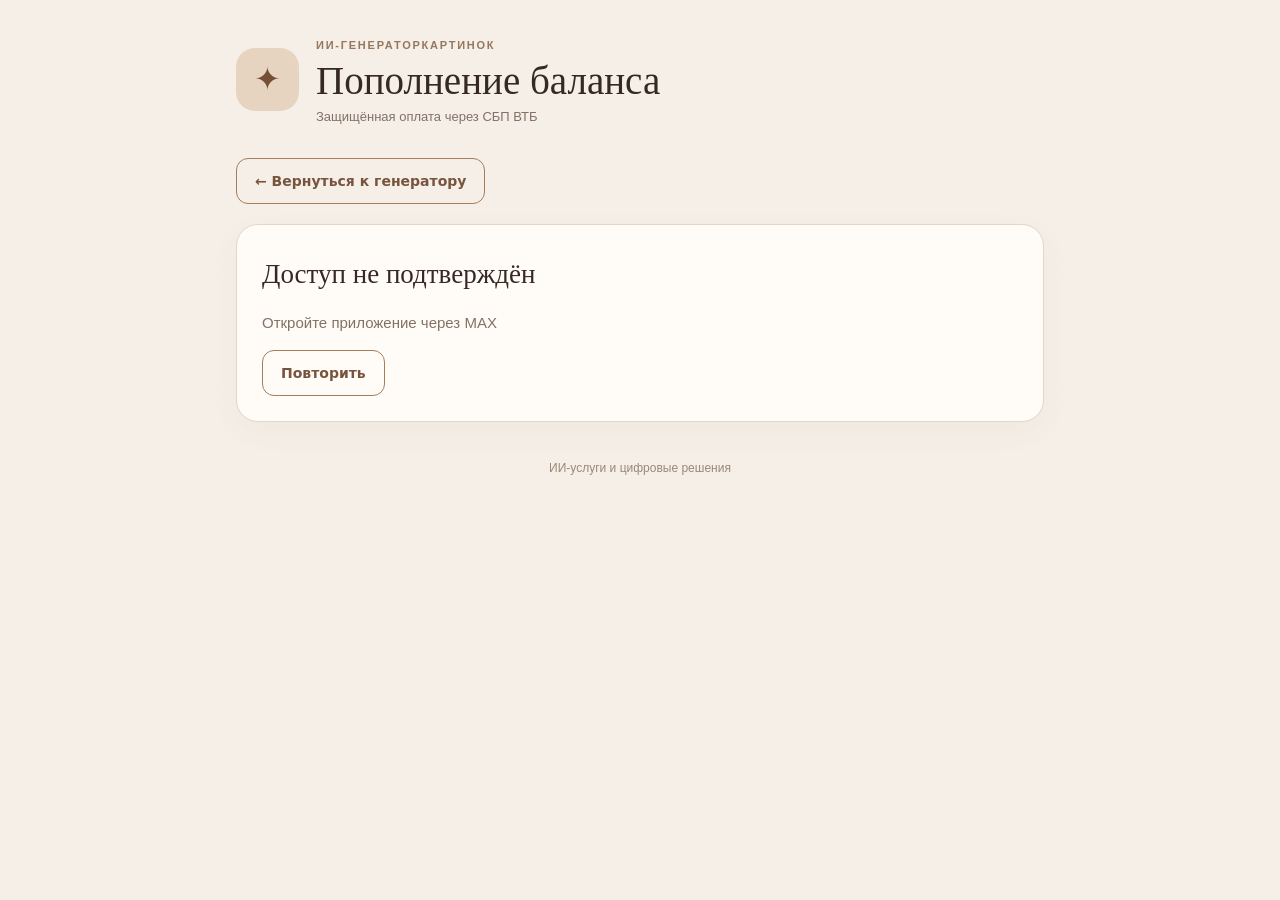
==== frontend/payment.html @ da5abbf7 "GeneratorKartinok v1.1" ====
<!doctype html><html lang="ru"><head><meta charset="utf-8"><meta name="viewport" content="width=device-width,initial-scale=1,viewport-fit=cover"><meta name="theme-color" content="#f5efe7"><title>Пополнение — ИИ-ГенераторКартинок</title><link rel="stylesheet" href="styles.css?v=igk-v1"><script src="https://st.max.ru/js/max-web-app.js"></script><script src="config.js"></script></head><body>
<main class="wrap"><header class="masthead"><span class="brand-mark">✦</span><div><span class="eyebrow">ИИ-ГЕНЕРАТОРКАРТИНОК</span><h1>Пополнение баланса</h1><p>Защищённая оплата через СБП ВТБ</p></div></header>
<a href="index.html" class="button outline back-link">← Вернуться к генератору</a>
<section class="panel" id="gate"><h2 id="gate-title">Проверяем доступ…</h2><p id="gate-message" class="muted"></p><button id="retry" class="button outline hidden">Повторить</button></section>
<div id="workspace" class="hidden">
<section class="panel"><div class="eyebrow">ВАШ БАЛАНС</div><div class="balance" id="balance">—</div><p class="fine">1 кредит = 10 ₽</p></section>
<section class="panel"><div class="eyebrow">01 / ОПЛАТА</div><h2>Пополнить кредиты</h2><label>Сумма пополнения<select id="amount"><option value="5000">50 ₽ · 5 кредитов</option><option value="10000" selected>100 ₽ · 10 кредитов</option><option value="20000">200 ₽ · 20 кредитов</option><option value="50000">500 ₽ · 50 кредитов</option></select></label><button class="button outline wide" id="create-order">Создать заявку</button>
<div id="active-order" class="hidden"><p id="order-summary" class="muted"></p><button class="button primary wide" id="pay-button">Оплатить кредиты по СБП</button><label for="proof">Прикрепите чек из банковского приложения (JPG, PNG или PDF до 8 МБ)</label><input type="file" id="proof" accept="image/png,image/jpeg,application/pdf"><button class="button outline wide" id="submit-proof">Отправить подтверждение оплаты</button></div><p id="payment-message" class="status" role="status"></p></section>
<section class="panel"><div class="eyebrow">02 / МОИ ЗАЯВКИ</div><h2>История пополнений</h2><div class="history-list" id="orders">Заявок пока нет.</div></section>
<section class="panel hidden" id="admin-box"><div class="eyebrow">АДМИНИСТРАТОР</div><h2>Проверка поступлений ВТБ</h2><p class="fine">Чек клиента не подтверждает поступление денег. Сверьте сумму и уникальный признак из выписки ВТБ; оформите чек НПД до начисления.</p><button id="admin-refresh" class="button outline">Обновить заявки</button><div id="admin-orders" class="history-list"></div><div id="admin-detail" class="hidden admin-detail"><h3 id="admin-selected"></h3><a id="admin-proof" target="_blank" rel="noopener noreferrer">Открыть чек клиента</a><label>Уникальный признак операции ВТБ (номер либо описание с датой/временем)<input id="bank-reference" maxlength="140" placeholder="Например: перевод по телефону 21.11.2026 12:45"></label><label>Сумма фактического поступления, ₽<input type="number" id="bank-amount" min="0" step="0.01"></label><label>Номер или ссылка чека НПД<input id="npd-receipt" maxlength="300"></label><button id="approve" class="button primary wide">Проверено в ВТБ — начислить</button><p class="fine" id="admin-message"></p></div></section>
<section id="admin-jobs-box" class="panel hidden"><div class="eyebrow">АДМИНИСТРАТОР</div><h2>Генерации, требующие проверки</h2><p class="fine">Выполните сверку с ProxyAPI до освобождения резерва. Операции с неопределённым ответом не отправляются повторно.</p><button class="button outline" id="jobs-refresh">Обновить</button><div id="admin-jobs" class="history-list"></div></section>
</div><footer>ИИ-услуги и цифровые решения</footer>
</main>
<div id="qr-modal" class="overlay hidden" role="dialog" aria-modal="true" aria-label="Оплата по СБП"><div class="modal"><div class="modal-top"><strong>Пополнение по СБП ВТБ</strong><button type="button" id="qr-close" class="button outline">Вернуться к заявке</button></div><p id="qr-caption" class="muted">Отсканируйте QR-код или откройте оплату по ссылке ВТБ</p><img id="qr-image" alt="QR-код оплаты СБП"><a id="sbp-link" target="_blank" rel="noopener noreferrer" class="button primary wide">Оплатить по ссылке ВТБ</a></div></div>
<div id="legal-overlay" class="overlay hidden" role="dialog" aria-modal="true" aria-label="Документы ИИ-ГенератораКартинок"><div class="modal legal-modal"><div class="modal-top"><strong>Документы ИИ-ГенератораКартинок</strong><button type="button" class="button outline" id="legal-close">← Вернуться в приложение</button></div><iframe id="legal-frame" title="Юридический документ" loading="lazy"></iframe></div></div><script src="payment.js?v=igk-v1"></script></body></html>
---- frontend/styles.css ----
:root{--bg:#f5efe7;--paper:#fffcf7;--ink:#362921;--muted:#837166;--line:#e4d6c8;--accent:#76543e;--accent2:#a47d5d;--light:#f3ebe2;--green:#42634b}*{box-sizing:border-box}html{color-scheme:light}body{margin:0;background:var(--bg);color:var(--ink);font:15px/1.56 -apple-system,BlinkMacSystemFont,"Segoe UI",Arial,sans-serif}.wrap{max-width:840px;margin:auto;padding:24px 16px 65px}.masthead{display:flex;align-items:center;gap:17px;margin:8px 0 30px}.brand-mark{display:grid;place-items:center;width:63px;height:63px;border-radius:19px;background:#e7d4c0;color:#745035;font-size:32px;flex-shrink:0}.eyebrow{font-size:11px;letter-spacing:.16em;font-weight:750;color:#96775e}.masthead h1{font-size:clamp(27px,5vw,39px);line-height:1.13;font-family:Georgia,serif;font-weight:500;margin:4px 0}.masthead p{font-size:13px;color:var(--muted);margin:0}.panel{background:var(--paper);border:1px solid var(--line);padding:25px;border-radius:22px;margin-bottom:17px;box-shadow:0 10px 30px #6c53430b}.panel h2{font:400 27px/1.25 Georgia,serif;margin:8px 0 20px}.panel h3{font-size:16px}.hidden{display:none!important}.tag{border-radius:40px;padding:9px 13px;background:#e9eee5;color:var(--green);display:inline-block;font-size:12px;font-weight:650}.balance-panel{display:flex;justify-content:space-between;align-items:center;gap:20px;flex-wrap:wrap}.balance{font:36px Georgia,serif;margin:4px 0}.balance-actions{display:flex;flex-direction:column;align-items:end;gap:12px}.fine,.hint{color:var(--muted);font-size:12px;margin:8px 0 0}.muted{color:var(--muted)}label{display:block;font-size:13px;font-weight:650;margin:16px 0 8px}input:not([type=checkbox]):not([type=file]),textarea,select{width:100%;border:1px solid #d9c9b8;border-radius:12px;background:#fbf8f3;color:var(--ink);padding:13px 14px;font:inherit;outline-color:var(--accent2)}textarea{resize:vertical;min-height:120px}input[type=file]{width:100%;padding:12px;border:1px dashed #c8b198;border-radius:12px;background:var(--light);font-size:13px}.grid-two{display:grid;grid-template-columns:1fr 1fr;gap:13px}.small-counter{text-align:right;color:var(--muted);font-size:11px}.button{min-height:46px;border:1px solid var(--accent2);border-radius:12px;display:inline-flex;align-items:center;justify-content:center;text-align:center;text-decoration:none;font:600 14px/1.3 system-ui,sans-serif;padding:12px 18px;cursor:pointer;transition:background-color .15s,border-color .15s,color .15s}.button.outline{background:transparent;color:var(--accent)}.button.outline:hover:not(:disabled){background:#eee1d2;border-color:var(--accent)}.button.primary{color:#fff;background:var(--accent);border-color:var(--accent)}.button.primary:hover:not(:disabled){background:#5c3b28}.button:disabled{opacity:.45;cursor:not-allowed}.wide{width:100%}.consent{display:flex;align-items:flex-start;gap:10px;padding:14px;background:#f5ede2;border-radius:14px;border:1px solid var(--line);font-weight:400;margin:16px 0}.consent input{accent-color:var(--accent);margin:3px 0;min-width:18px;height:18px}.price-line{display:flex;justify-content:space-between;align-items:center;gap:10px;background:#f1e8df;border-radius:14px;padding:15px;margin-top:22px}.price-line strong{font:24px Georgia,serif}.status{color:var(--green);font-size:13px;min-height:18px}.status.error{color:#a33d34}.result-image{width:100%;max-height:640px;object-fit:contain;border-radius:15px;background:var(--light)}.mini-preview{width:100%;max-height:230px;object-fit:contain;margin-top:12px;border-radius:12px}.action-row{display:flex;gap:10px;margin-top:15px}.action-row>*{flex:1}.history-list{display:grid;gap:9px;max-height:360px;overflow:auto}.history-item{display:flex;gap:12px;justify-content:space-between;align-items:center;padding:13px;border-radius:13px;border:1px solid #e7d6c2;background:#f5eee5;min-width:0}.history-item span{font-size:12px;color:var(--muted)}.history-item a{flex-shrink:0;color:var(--accent)}.history-item div{min-width:0;overflow-wrap:anywhere}.back-link{margin-bottom:20px}.reference-panel{background:#f7efe6;border:1px dashed #c8b198;border-radius:15px;padding:15px;margin-top:14px}.legal-links{display:flex;flex-wrap:wrap;justify-content:center;gap:10px 18px;margin-top:16px}.legal-links a{color:inherit;text-decoration:underline;text-underline-offset:3px}footer{text-align:center;font-size:12px;color:#9b8878;padding:20px 0}.overlay{position:fixed;inset:0;background:#322820b5;z-index:99;display:grid;place-items:center;padding:16px}.modal{background:var(--paper);width:min(100%,640px);max-height:92vh;overflow:auto;border-radius:20px;padding:22px}.modal-top{display:flex;justify-content:space-between;align-items:center;gap:15px;flex-wrap:wrap}.modal #qr-image{display:block;max-width: min(100%,340px);max-height:340px;object-fit:contain;margin:15px auto}.modal #qr-image:not([src]){display:none}.admin-detail{border-top:1px solid var(--line);margin-top:20px;padding-top:14px}.admin-detail a{color:var(--accent)}@media(max-width:550px){.wrap{padding:15px 11px 30px}.panel{padding:18px;border-radius:18px}.panel h2{font-size:23px}.grid-two{grid-template-columns:1fr;gap:0}.balance{font-size:29px}.balance-actions{align-items:stretch;width:100%}.balance-actions .button{width:100%}.action-row{flex-direction:column}.masthead{gap:11px}.brand-mark{width:50px;height:50px;font-size:26px}.price-line strong{font-size:19px}.modal{padding:16px}}

.legal-modal{width:min(96vw,900px);height:min(92vh,900px);display:flex;flex-direction:column;gap:14px}.legal-modal iframe{border:0;width:100%;flex:1;background:#f5efe7;border-radius:12px}

.provider-block {padding:12px 14px;background:#f5eee5;border:1px solid #dfcebb;border-radius:13px;margin:14px 0;}
.provider-block select {width:100%;}

#provider-audit-list {margin-top:12px;max-height:500px;overflow-y:auto;}
#provider-audit-list .history-item {overflow-wrap:anywhere;}
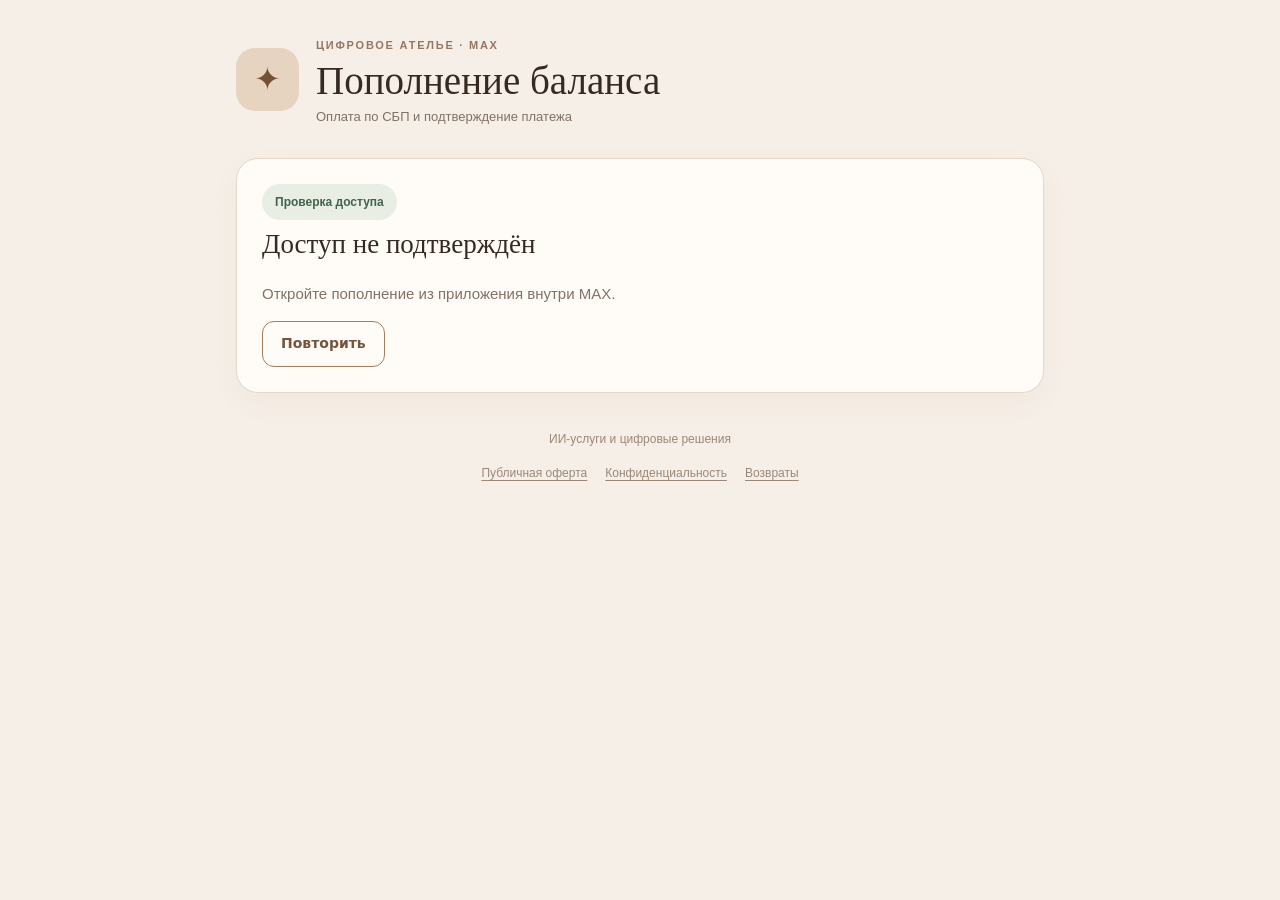
==== commit 17966d25: "NEW Interfeice  5" ====
--- a/frontend/payment.html
+++ b/frontend/payment.html
@@ -1,15 +1,50 @@
-<!doctype html><html lang="ru"><head><meta charset="utf-8"><meta name="viewport" content="width=device-width,initial-scale=1,viewport-fit=cover"><meta name="theme-color" content="#f5efe7"><title>Пополнение — ИИ-ГенераторКартинок</title><link rel="stylesheet" href="styles.css?v=igk-v1"><script src="https://st.max.ru/js/max-web-app.js"></script><script src="config.js"></script></head><body>
-<main class="wrap"><header class="masthead"><span class="brand-mark">✦</span><div><span class="eyebrow">ИИ-ГЕНЕРАТОРКАРТИНОК</span><h1>Пополнение баланса</h1><p>Защищённая оплата через СБП ВТБ</p></div></header>
-<a href="index.html" class="button outline back-link">← Вернуться к генератору</a>
-<section class="panel" id="gate"><h2 id="gate-title">Проверяем доступ…</h2><p id="gate-message" class="muted"></p><button id="retry" class="button outline hidden">Повторить</button></section>
+<!doctype html>
+<html lang="ru"><head>
+<meta charset="utf-8"><meta name="viewport" content="width=device-width,initial-scale=1,viewport-fit=cover">
+<meta name="theme-color" content="#f5efe7"><title>Пополнение баланса · ИИ-ГенераторКартинок</title>
+<link rel="stylesheet" href="styles.css?v=igk-v13-final">
+<script src="https://st.max.ru/js/max-web-app.js"></script><script src="config.js"></script>
+</head><body class="payment-page">
+<main class="wrap">
+<header class="masthead"><span class="brand-mark">✦</span><div><span class="eyebrow">ЦИФРОВОЕ АТЕЛЬЕ · MAX</span><h1>Пополнение баланса</h1><p>Оплата по СБП и подтверждение платежа</p></div></header>
+<section class="panel" id="gate"><span class="tag">Проверка доступа</span><h2 id="gate-title">Подключаемся…</h2><p id="gate-message" class="muted">Проверяем MAX.</p><button id="retry" class="button outline hidden" type="button">Повторить</button></section>
 <div id="workspace" class="hidden">
-<section class="panel"><div class="eyebrow">ВАШ БАЛАНС</div><div class="balance" id="balance">—</div><p class="fine">1 кредит = 10 ₽</p></section>
-<section class="panel"><div class="eyebrow">01 / ОПЛАТА</div><h2>Пополнить кредиты</h2><label>Сумма пополнения<select id="amount"><option value="5000">50 ₽ · 5 кредитов</option><option value="10000" selected>100 ₽ · 10 кредитов</option><option value="20000">200 ₽ · 20 кредитов</option><option value="50000">500 ₽ · 50 кредитов</option></select></label><button class="button outline wide" id="create-order">Создать заявку</button>
-<div id="active-order" class="hidden"><p id="order-summary" class="muted"></p><button class="button primary wide" id="pay-button">Оплатить кредиты по СБП</button><label for="proof">Прикрепите чек из банковского приложения (JPG, PNG или PDF до 8 МБ)</label><input type="file" id="proof" accept="image/png,image/jpeg,application/pdf"><button class="button outline wide" id="submit-proof">Отправить подтверждение оплаты</button></div><p id="payment-message" class="status" role="status"></p></section>
-<section class="panel"><div class="eyebrow">02 / МОИ ЗАЯВКИ</div><h2>История пополнений</h2><div class="history-list" id="orders">Заявок пока нет.</div></section>
-<section class="panel hidden" id="admin-box"><div class="eyebrow">АДМИНИСТРАТОР</div><h2>Проверка поступлений ВТБ</h2><p class="fine">Чек клиента не подтверждает поступление денег. Сверьте сумму и уникальный признак из выписки ВТБ; оформите чек НПД до начисления.</p><button id="admin-refresh" class="button outline">Обновить заявки</button><div id="admin-orders" class="history-list"></div><div id="admin-detail" class="hidden admin-detail"><h3 id="admin-selected"></h3><a id="admin-proof" target="_blank" rel="noopener noreferrer">Открыть чек клиента</a><label>Уникальный признак операции ВТБ (номер либо описание с датой/временем)<input id="bank-reference" maxlength="140" placeholder="Например: перевод по телефону 21.11.2026 12:45"></label><label>Сумма фактического поступления, ₽<input type="number" id="bank-amount" min="0" step="0.01"></label><label>Номер или ссылка чека НПД<input id="npd-receipt" maxlength="300"></label><button id="approve" class="button primary wide">Проверено в ВТБ — начислить</button><p class="fine" id="admin-message"></p></div></section>
-<section id="admin-jobs-box" class="panel hidden"><div class="eyebrow">АДМИНИСТРАТОР</div><h2>Генерации, требующие проверки</h2><p class="fine">Выполните сверку с ProxyAPI до освобождения резерва. Операции с неопределённым ответом не отправляются повторно.</p><button class="button outline" id="jobs-refresh">Обновить</button><div id="admin-jobs" class="history-list"></div></section>
-</div><footer>ИИ-услуги и цифровые решения</footer>
+<a class="button outline back-link" href="index.html">← Вернуться к генерации</a>
+<section class="panel balance-panel"><div><div class="eyebrow">ВАШ БАЛАНС</div><div class="balance" id="balance">— кредитов</div><p class="fine">1 кредит = 10 ₽</p></div><div class="balance-actions"><span class="tag">Доступ подтверждён</span></div></section>
+<section class="panel" id="payment-panel"><div class="eyebrow">ПОПОЛНЕНИЕ БАЛАНСА</div><h2>Пополнить баланс</h2>
+<div id="payments-box" class="payment-controls">
+<label for="pay-amount">Сумма пополнения</label>
+<select id="pay-amount"><option value="5000">50 ₽ · 5 кредитов</option><option value="10000" selected>100 ₽ · 10 кредитов</option><option value="20000">200 ₽ · 20 кредитов</option><option value="50000">500 ₽ · 50 кредитов</option></select>
+<button type="button" id="pay-start" class="button outline payment-action-outline">Создать заявку</button>
+<div id="pay-order" class="pay-order-detail hidden" tabindex="-1" aria-live="polite">
+<p id="pay-order-summary"></p>
+<button type="button" id="pay-qr-button" class="button outline sbp-button"><span>Оплатить кредиты по СБП</span><span class="sbp-mini-mark" aria-hidden="true"><i></i><i></i><i></i></span></button>
+<div id="pay-proof"><label for="pay-proof-file">Прикрепите чек об оплате из банковского приложения (JPG, PNG или PDF до 8 МБ)</label><input id="pay-proof-file" type="file" accept=".jpg,.jpeg,.png,.pdf,image/jpeg,image/png,application/pdf"><button type="button" id="pay-submit" class="button outline payment-action-outline">Отправить подтверждение оплаты</button></div>
+</div>
+<p id="pay-message" class="status" aria-live="polite"></p>
+<h3>Мои заявки</h3><div id="pay-my-orders" class="payment-order-list" tabindex="0">Заявок пока нет.</div>
+</div>
+<p class="fine">Подтверждение клиента не означает зачисление: администратор сверяет поступление с выпиской ВТБ, после чего начисляет кредиты.</p>
+</section>
+<section id="pay-admin" class="panel hidden"><div class="eyebrow">АДМИНИСТРАТОР</div><h2>Управление пополнениями</h2><p class="fine">Только администратор. Перед подтверждением обязательно сверьте фактическое поступление в ВТБ и оформите чек НПД.</p>
+<button id="admin-reload" type="button" class="button outline">Обновить заявки</button><div id="admin-orders" class="payment-admin-list">Заявок пока нет.</div>
+<div id="admin-detail" class="payment-admin-card hidden">
+<strong id="admin-order-title"></strong><p id="admin-order-description" class="hint"></p>
+<a id="admin-proof-link" class="button outline hidden" target="_blank" rel="noopener noreferrer">Открыть подтверждение клиента / PDF</a>
+<label>Номер банковской операции или уникальное описание по выписке ВТБ<input id="admin-bank-reference" type="text" autocomplete="off" maxlength="140" placeholder="Номер или дата и время поступления"></label>
+<label>Фактически получено, ₽<input id="admin-bank-amount" type="number" min="0.01" step="0.01"></label>
+<label>Номер или HTTPS-ссылка на чек НПД<input id="admin-receipt" type="text" autocomplete="off" maxlength="300" placeholder="https://... или номер чека"></label>
+<button id="admin-approve" type="button" class="button primary">Проверено в ВТБ — начислить</button>
+<p id="admin-message" class="status" aria-live="polite"></p>
+</div></section>
+</div>
+<footer><span>ИИ-услуги и цифровые решения</span><div class="legal-links"><a data-legal href="legal/offer.html">Публичная оферта</a><a data-legal href="legal/privacy.html">Конфиденциальность</a><a data-legal href="legal/refunds.html">Возвраты</a></div></footer>
 </main>
-<div id="qr-modal" class="overlay hidden" role="dialog" aria-modal="true" aria-label="Оплата по СБП"><div class="modal"><div class="modal-top"><strong>Пополнение по СБП ВТБ</strong><button type="button" id="qr-close" class="button outline">Вернуться к заявке</button></div><p id="qr-caption" class="muted">Отсканируйте QR-код или откройте оплату по ссылке ВТБ</p><img id="qr-image" alt="QR-код оплаты СБП"><a id="sbp-link" target="_blank" rel="noopener noreferrer" class="button primary wide">Оплатить по ссылке ВТБ</a></div></div>
-<div id="legal-overlay" class="overlay hidden" role="dialog" aria-modal="true" aria-label="Документы ИИ-ГенератораКартинок"><div class="modal legal-modal"><div class="modal-top"><strong>Документы ИИ-ГенератораКартинок</strong><button type="button" class="button outline" id="legal-close">← Вернуться в приложение</button></div><iframe id="legal-frame" title="Юридический документ" loading="lazy"></iframe></div></div><script src="payment.js?v=igk-v1"></script></body></html>
+<div id="pay-qr-modal" class="overlay sbp-dialog hidden" role="dialog" aria-modal="true" aria-label="Оплата по СБП">
+<div class="modal"><h2>Пополнение баланса</h2><p>Предоплата услуг генерации изображений</p><strong id="sbp-modal-sum"></strong><p id="sbp-modal-credits"></p><p class="fine" id="sbp-modal-order-id"></p>
+<img id="pay-qr" alt="QR-код СБП"><p id="pay-qr-error" class="hint hidden">Не удалось загрузить QR-код. Используйте ссылку или обратитесь к администратору.</p>
+<a id="pay-link" class="button primary hidden" target="_blank" rel="noopener noreferrer">Оплатить по ссылке</a><button type="button" id="pay-qr-back" class="button outline" style="margin-top:12px;width:100%">Вернуться к заявке</button>
+</div></div>
+<div id="legal-overlay" class="overlay hidden" role="dialog" aria-modal="true" aria-label="Юридический документ"><div class="modal legal-modal"><div class="modal-top"><strong>Документы ИИ-ГенератораКартинок</strong><button type="button" class="button outline" id="legal-close">← Вернуться к пополнению</button></div><iframe id="legal-frame" title="Юридический документ" loading="lazy"></iframe></div></div>
+<script src="payment.js?v=igk-v13-final"></script>
+</body></html>
--- a/frontend/styles.css
+++ b/frontend/styles.css
@@ -7,3 +7,84 @@
 
 #provider-audit-list {margin-top:12px;max-height:500px;overflow-y:auto;}
 #provider-audit-list .history-item {overflow-wrap:anywhere;}
+
+/* IGK v12: personal archive and operation records match the Restorer's behaviors. */
+.history-scroll {
+  max-height: 430px; overflow-y: auto; overscroll-behavior: contain;
+  scrollbar-width: thin; scrollbar-color: #bda38b #f5efe6;
+  padding-right: 5px;
+}
+.history-scroll:focus-visible { outline: 2px solid #986c48; outline-offset: 3px; border-radius: 10px; }
+.history-job {
+  width:100%; cursor:pointer; appearance:none; text-align:left; color:var(--ink);
+  font:inherit; border:1px solid #dfcebb; transition:background-color .15s, border-color .15s;
+  min-height:76px;
+}
+.history-job:hover, .history-job:focus-visible { background:#ebddcb; border-color:#af8867; }
+.history-job:focus-visible { outline: 2px solid #986c48; outline-offset: 2px; }
+.history-job-body { display:flex; flex:1; min-width:0; flex-direction:column; gap:4px; }
+.history-item .history-job-title { color:var(--ink); font-weight:650; font-size:13px; }
+.history-item .history-job-meta, .history-item .history-job-prompt { color:var(--muted); font-size:12px; overflow-wrap:anywhere; }
+.history-item .history-job-action { color:#745038; font-size:12px; font-weight:700; flex-shrink:0; }
+.history-more { display:flex; margin-top:14px; width:100%; }
+.movement-item {
+  display:flex; flex-direction:column; align-items:stretch; justify-content:center;
+  min-height:76px; gap:4px; line-height:1.45; overflow-wrap:anywhere;
+}
+.movement-head { display:flex; justify-content:space-between; align-items:baseline; gap:12px; }
+.movement-title { min-width:0; font-size:13px; font-weight:650; }
+.history-item .movement-amount { font-size:13px; font-weight:700; color:var(--ink); white-space:nowrap; }
+.history-item .movement-details { color:var(--muted); font-size:12px; overflow-wrap:anywhere; }
+.history-item .receipt-link, .history-item .receipt-label { font-size:12px; align-self:flex-start; }
+.admin-audit-item { display:flex; flex-direction:column; align-items:flex-start; gap:6px; }
+.consent-panel {
+  border-radius:14px; border:1px solid var(--line); background:#f5ede2;
+  margin:16px 0; padding:14px 15px;
+}
+.consent-panel .consent {
+  background:transparent; border:0; padding:0; margin:0;
+  line-height:1.55; font-weight:600; font-size:13px; cursor:pointer;
+}
+.consent-footnote { margin:10px 0 0 28px; color:var(--muted); font-size:12px; }
+.consent-footnote a { color:var(--accent); text-underline-offset:3px; }
+@media (max-width:550px) {
+  .movement-head { flex-wrap:wrap; gap:3px 9px; }
+  .movement-amount { white-space:normal !important; }
+  .history-job { flex-wrap:wrap; }
+  .history-scroll { max-height:440px; }
+}
+
+/* IGK v13: single clean movement record; no right-hand amount columns. */
+.toggle-row {display:flex;align-items:center;gap:11px;border:1px solid var(--line);border-radius:13px;background:#f5ede2;padding:13px 14px;cursor:pointer;margin:16px 0 9px;font-size:14px;font-weight:600}
+.toggle-row input {margin:0;min-width:19px;width:19px;height:19px;accent-color:var(--accent)}
+.movement-item {display:block;min-height:64px;padding:14px 15px;}
+.history-item .movement-single-line {font-size:13px;color:var(--ink);line-height:1.58;overflow-wrap:anywhere}
+.movement-item .receipt-link {display:inline-block;margin-top:8px;font-size:12px;color:var(--accent);text-decoration:underline}
+.history-job .history-job-body {padding:1px 0}
+/* Restorer-like payment controls and modal */
+.payment-controls {display:grid;gap:12px;max-width:470px}
+.payment-controls label {margin:0}
+.payment-controls .button {width:100%}
+.payment-order-list {display:grid;gap:8px;max-height:340px;overflow:auto}
+.payment-order-card {cursor:pointer;flex-direction:column;align-items:stretch}
+.payment-order-card:hover,.payment-order-card:focus-visible {background:#ebddcb;outline:2px solid #986c48;outline-offset:2px}
+.payment-order-card.selected {border-color:#986c48;background:#ede0ce}
+.payment-action-outline {background:transparent;color:var(--accent)}
+.pay-order-detail {padding:14px;border-radius:13px;background:#f6ede3;border:1px solid var(--line);display:grid;gap:11px}
+.pay-order-detail p {margin:0}
+.sbp-button {background:#f5eee6;border:1px solid var(--accent2);color:var(--accent);font-weight:700}
+.sbp-mini-mark {display:inline-flex;gap:2px;margin-left:10px;transform:skew(-13deg)}
+.sbp-mini-mark i {display:block;background:#7855d9;width:6px;height:15px;border-radius:2px}
+.sbp-mini-mark i:nth-child(2) {background:#3fbba9}.sbp-mini-mark i:nth-child(3){background:#ec6a9b}
+.sbp-dialog .modal {max-width:510px;text-align:center}
+.sbp-dialog .modal p {margin:8px 0}
+.sbp-dialog #pay-qr {display:block;width:min(100%,315px);max-height:330px;object-fit:contain;margin:14px auto}
+.sbp-dialog #pay-qr:not([src]) {display:none}
+.payment-admin-card {display:grid;gap:12px;margin-top:14px;border-top:1px solid var(--line);padding-top:14px}
+.payment-admin-card label {margin:0}
+.payment-admin-card button {width:100%}
+.payment-admin-list {display:grid;gap:7px;max-height:360px;overflow:auto}
+.payment-admin-list .history-item {cursor:pointer}
+.payment-admin-list .history-item:hover {background:#ebddcb}
+.payment-admin-card .proof-view {max-width:100%;max-height:260px;object-fit:contain;border-radius:12px}
+@media(max-width:550px) {.payment-controls {max-width:none}.pay-order-detail {padding:12px}}
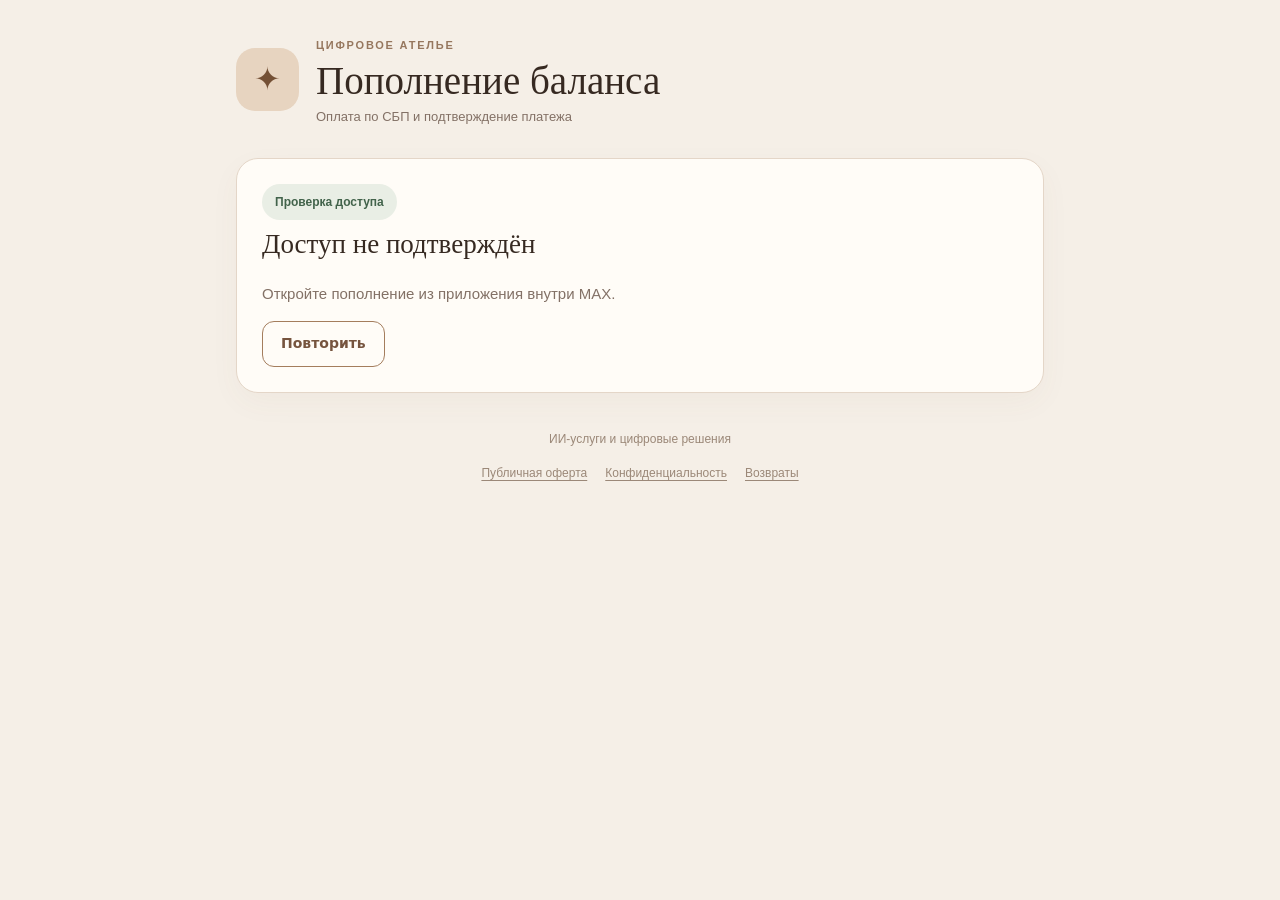
==== commit a5c720c3: "NEW Interfeice  6" ====
--- a/frontend/payment.html
+++ b/frontend/payment.html
@@ -2,11 +2,11 @@
 <html lang="ru"><head>
 <meta charset="utf-8"><meta name="viewport" content="width=device-width,initial-scale=1,viewport-fit=cover">
 <meta name="theme-color" content="#f5efe7"><title>Пополнение баланса · ИИ-ГенераторКартинок</title>
-<link rel="stylesheet" href="styles.css?v=igk-v13-final">
+<link rel="stylesheet" href="styles.css?v=igk-v14">
 <script src="https://st.max.ru/js/max-web-app.js"></script><script src="config.js"></script>
 </head><body class="payment-page">
 <main class="wrap">
-<header class="masthead"><span class="brand-mark">✦</span><div><span class="eyebrow">ЦИФРОВОЕ АТЕЛЬЕ · MAX</span><h1>Пополнение баланса</h1><p>Оплата по СБП и подтверждение платежа</p></div></header>
+<header class="masthead"><span class="brand-mark">✦</span><div><span class="eyebrow">ЦИФРОВОЕ АТЕЛЬЕ</span><h1>Пополнение баланса</h1><p>Оплата по СБП и подтверждение платежа</p></div></header>
 <section class="panel" id="gate"><span class="tag">Проверка доступа</span><h2 id="gate-title">Подключаемся…</h2><p id="gate-message" class="muted">Проверяем MAX.</p><button id="retry" class="button outline hidden" type="button">Повторить</button></section>
 <div id="workspace" class="hidden">
 <a class="button outline back-link" href="index.html">← Вернуться к генерации</a>
@@ -26,17 +26,6 @@
 </div>
 <p class="fine">Подтверждение клиента не означает зачисление: администратор сверяет поступление с выпиской ВТБ, после чего начисляет кредиты.</p>
 </section>
-<section id="pay-admin" class="panel hidden"><div class="eyebrow">АДМИНИСТРАТОР</div><h2>Управление пополнениями</h2><p class="fine">Только администратор. Перед подтверждением обязательно сверьте фактическое поступление в ВТБ и оформите чек НПД.</p>
-<button id="admin-reload" type="button" class="button outline">Обновить заявки</button><div id="admin-orders" class="payment-admin-list">Заявок пока нет.</div>
-<div id="admin-detail" class="payment-admin-card hidden">
-<strong id="admin-order-title"></strong><p id="admin-order-description" class="hint"></p>
-<a id="admin-proof-link" class="button outline hidden" target="_blank" rel="noopener noreferrer">Открыть подтверждение клиента / PDF</a>
-<label>Номер банковской операции или уникальное описание по выписке ВТБ<input id="admin-bank-reference" type="text" autocomplete="off" maxlength="140" placeholder="Номер или дата и время поступления"></label>
-<label>Фактически получено, ₽<input id="admin-bank-amount" type="number" min="0.01" step="0.01"></label>
-<label>Номер или HTTPS-ссылка на чек НПД<input id="admin-receipt" type="text" autocomplete="off" maxlength="300" placeholder="https://... или номер чека"></label>
-<button id="admin-approve" type="button" class="button primary">Проверено в ВТБ — начислить</button>
-<p id="admin-message" class="status" aria-live="polite"></p>
-</div></section>
 </div>
 <footer><span>ИИ-услуги и цифровые решения</span><div class="legal-links"><a data-legal href="legal/offer.html">Публичная оферта</a><a data-legal href="legal/privacy.html">Конфиденциальность</a><a data-legal href="legal/refunds.html">Возвраты</a></div></footer>
 </main>
@@ -46,5 +35,5 @@
 <a id="pay-link" class="button primary hidden" target="_blank" rel="noopener noreferrer">Оплатить по ссылке</a><button type="button" id="pay-qr-back" class="button outline" style="margin-top:12px;width:100%">Вернуться к заявке</button>
 </div></div>
 <div id="legal-overlay" class="overlay hidden" role="dialog" aria-modal="true" aria-label="Юридический документ"><div class="modal legal-modal"><div class="modal-top"><strong>Документы ИИ-ГенератораКартинок</strong><button type="button" class="button outline" id="legal-close">← Вернуться к пополнению</button></div><iframe id="legal-frame" title="Юридический документ" loading="lazy"></iframe></div></div>
-<script src="payment.js?v=igk-v13-final"></script>
+<script src="payment.js?v=igk-v14"></script>
 </body></html>
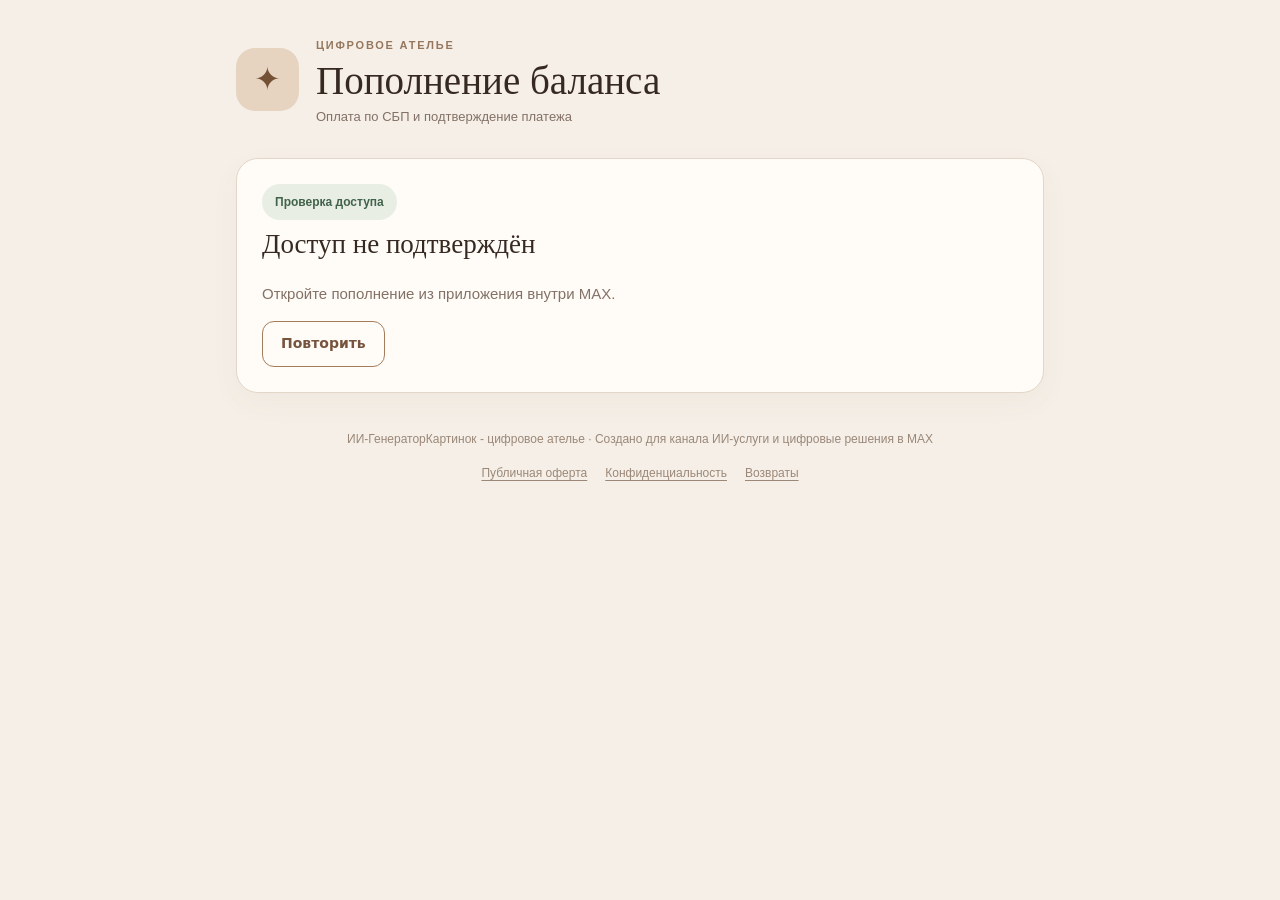
==== commit 549e17e2: "NEW Models" ====
--- a/frontend/payment.html
+++ b/frontend/payment.html
@@ -2,7 +2,7 @@
 <html lang="ru"><head>
 <meta charset="utf-8"><meta name="viewport" content="width=device-width,initial-scale=1,viewport-fit=cover">
 <meta name="theme-color" content="#f5efe7"><title>Пополнение баланса · ИИ-ГенераторКартинок</title>
-<link rel="stylesheet" href="styles.css?v=igk-v14">
+<link rel="stylesheet" href="styles.css?v=igk-v17-qr">
 <script src="https://st.max.ru/js/max-web-app.js"></script><script src="config.js"></script>
 </head><body class="payment-page">
 <main class="wrap">
@@ -27,13 +27,34 @@
 <p class="fine">Подтверждение клиента не означает зачисление: администратор сверяет поступление с выпиской ВТБ, после чего начисляет кредиты.</p>
 </section>
 </div>
-<footer><span>ИИ-услуги и цифровые решения</span><div class="legal-links"><a data-legal href="legal/offer.html">Публичная оферта</a><a data-legal href="legal/privacy.html">Конфиденциальность</a><a data-legal href="legal/refunds.html">Возвраты</a></div></footer>
+<footer><span>ИИ-ГенераторКартинок - цифровое ателье · Создано для канала ИИ-услуги и цифровые решения в MAX</span><div class="legal-links"><a data-legal href="legal/offer.html">Публичная оферта</a><a data-legal href="legal/privacy.html">Конфиденциальность</a><a data-legal href="legal/refunds.html">Возвраты</a></div></footer>
 </main>
 <div id="pay-qr-modal" class="overlay sbp-dialog hidden" role="dialog" aria-modal="true" aria-label="Оплата по СБП">
-<div class="modal"><h2>Пополнение баланса</h2><p>Предоплата услуг генерации изображений</p><strong id="sbp-modal-sum"></strong><p id="sbp-modal-credits"></p><p class="fine" id="sbp-modal-order-id"></p>
-<img id="pay-qr" alt="QR-код СБП"><p id="pay-qr-error" class="hint hidden">Не удалось загрузить QR-код. Используйте ссылку или обратитесь к администратору.</p>
-<a id="pay-link" class="button primary hidden" target="_blank" rel="noopener noreferrer">Оплатить по ссылке</a><button type="button" id="pay-qr-back" class="button outline" style="margin-top:12px;width:100%">Вернуться к заявке</button>
-</div></div>
+  <div class="modal sbp-layout">
+    <div class="sbp-page-body">
+      <section class="sbp-summary" aria-label="Информация о пополнении">
+        <h2>Пополнение баланса</h2>
+        <p class="sbp-summary-description">Предоплата услуг генерации изображений</p>
+        <strong id="sbp-modal-sum"></strong>
+        <p id="sbp-modal-credits"></p>
+        <div class="sbp-summary-divider"></div>
+        <p class="sbp-order" id="sbp-modal-order-id"></p>
+        <p class="sbp-recipient">Получатель: ИП на НПД · ВТБ</p>
+        <p class="sbp-summary-hint">Укажите сумму заявки в банковском приложении. После оплаты прикрепите банковский чек в генераторе изображений.</p>
+      </section>
+      <section class="sbp-payment" aria-label="Оплата по СБП">
+        <div class="sbp-payment-inner">
+          <div class="sbp-wordmark"><span class="sbp-wordmark-symbol" aria-hidden="true"></span><strong>СБП</strong></div>
+          <p class="sbp-payment-description">Для оплаты отсканируйте QR-код камерой телефона<br class="sbp-desktop-break"> или поделитесь картинкой со своим банковским приложением</p>
+          <div class="sbp-qr-card"><img id="pay-qr" alt="QR-код СБП"></div>
+          <p id="pay-qr-error" class="hint hidden">Не удалось загрузить QR-код. Используйте ссылку или обратитесь к администратору.</p>
+          <a id="pay-link" class="button outline sbp-bank-link hidden" target="_blank" rel="noopener noreferrer">Оплатить по ссылке ВТБ</a>
+          <button type="button" id="pay-qr-back" class="button outline sbp-return-button">Вернуться к заявке</button>
+        </div>
+      </section>
+    </div>
+  </div>
+</div>
 <div id="legal-overlay" class="overlay hidden" role="dialog" aria-modal="true" aria-label="Юридический документ"><div class="modal legal-modal"><div class="modal-top"><strong>Документы ИИ-ГенератораКартинок</strong><button type="button" class="button outline" id="legal-close">← Вернуться к пополнению</button></div><iframe id="legal-frame" title="Юридический документ" loading="lazy"></iframe></div></div>
-<script src="payment.js?v=igk-v14"></script>
+<script src="payment.js?v=igk-v18-legal"></script>
 </body></html>
--- a/frontend/styles.css
+++ b/frontend/styles.css
@@ -88,3 +88,267 @@
 .payment-admin-list .history-item:hover {background:#ebddcb}
 .payment-admin-card .proof-view {max-width:100%;max-height:260px;object-fit:contain;border-radius:12px}
 @media(max-width:550px) {.payment-controls {max-width:none}.pay-order-detail {padding:12px}}
+
+/* Only section 05: top-up administration, mirroring the Restorer. */
+.payment-admin-detail {display:grid;gap:12px;margin:14px 0;padding:17px;border:1px solid var(--line);border-radius:14px;background:#f7efe6}
+.payment-admin-detail label {margin:0;display:block}
+.payment-admin-detail label input:not([type=checkbox]) {margin-top:6px}
+.payment-admin-detail > .button {width:100%}
+.payment-admin-detail .admin-close {width:auto;justify-self:start}
+.payment-admin-detail strong {font-size:15px}
+.admin-proof-image {display:block;max-width:100%;max-height:320px;object-fit:contain;border-radius:12px}
+.admin-bank-mode {display:flex!important;align-items:center;gap:10px;cursor:pointer}
+.admin-bank-mode input {width:18px;height:18px;flex:0 0 auto;accent-color:var(--accent)}
+.admin-show-archived {display:flex;align-items:center;gap:9px;margin:15px 0;font-weight:500;font-size:12px;color:var(--muted)}
+.admin-show-archived input {width:17px;height:17px;accent-color:var(--accent)}
+#admin-orders.admin-orders-list {max-height:555px;overflow:auto;gap:9px}
+#admin-orders .admin-order-card {display:flex;flex-direction:column;align-items:stretch;gap:7px;padding:8px 10px;min-height:100px;cursor:pointer;touch-action:manipulation}
+#admin-orders .admin-order-card:hover:not(.admin-order-selected){background:#ebddcb;border-color:#af8867}
+#admin-orders .admin-order-card.admin-order-selected{background:#e9d9c6;border:2px solid #af8867;box-shadow:inset 3px 0 0 #765139}
+#admin-orders .admin-order-select {width:100%;min-height:42px;flex:1;background:transparent;border:0;color:inherit;text-align:left;font:inherit;font-size:13px;padding:7px 6px;cursor:pointer;overflow-wrap:anywhere}
+#admin-orders .admin-order-select:focus-visible {outline:2px solid #986c48;outline-offset:1px;border-radius:5px}
+#admin-orders .admin-order-actions {display:flex;gap:7px;flex-wrap:wrap}
+#admin-orders .admin-order-action {cursor:pointer;background:var(--paper);border:1px solid #c6aa92;border-radius:7px;padding:6px 9px;color:var(--accent);font:inherit;font-size:11px;min-height:30px}
+#admin-orders .admin-order-action:hover {background:#efdfcd}
+#admin-orders .admin-list-error {font-size:13px;color:#9a3b2a;padding:14px;background:#fff0e8;border:1px solid #e4baaa;border-radius:10px}
+#admin-orders[aria-busy="true"] {opacity:.8}
+#admin-reload {margin-top:12px;width:100%}
+@media(max-width:550px){.payment-admin-detail{padding:12px}.admin-order-select{font-size:12px!important}}
+
+/* Payment page only: full-width controls, as in the photo restorer. */
+.payment-page #payment-panel .payment-controls {
+    width: 100%;
+    max-width: none;
+    min-width: 0;
+}
+.payment-page #payment-panel .payment-controls > select,
+.payment-page #payment-panel .payment-controls > .button,
+.payment-page #payment-panel .pay-order-detail,
+.payment-page #payment-panel .payment-order-list,
+.payment-page #payment-panel #pay-proof-file,
+.payment-page #payment-panel #pay-submit,
+.payment-page #payment-panel #pay-qr-button {
+    width: 100%;
+    min-width: 0;
+    max-width: none;
+}
+.payment-page #payment-panel .pay-order-detail {box-sizing:border-box;}
+.payment-page #payment-panel .sbp-button {
+    display:flex;
+    justify-content:center;
+    align-items:center;
+    gap:10px;
+}
+/* Three-colour SBP mark from the restorer: orange, violet, green. */
+.payment-page #payment-panel .sbp-mini-mark {
+    position:relative;
+    display:inline-block;
+    flex:0 0 21px;
+    width:21px;
+    height:24px;
+    margin-left:0;
+    transform:none;
+}
+.payment-page #payment-panel .sbp-mini-mark i {
+    position:absolute;
+    display:block;
+    width:13px;
+    height:11px;
+    border-radius:0;
+    clip-path:polygon(0 0,100% 50%,0 100%);
+}
+.payment-page #payment-panel .sbp-mini-mark i:nth-child(1) {left:1px;top:0;background:#f28d26;}
+.payment-page #payment-panel .sbp-mini-mark i:nth-child(2) {left:6px;top:7px;background:#5c3db9;}
+.payment-page #payment-panel .sbp-mini-mark i:nth-child(3) {left:1px;top:14px;background:#1ca65b;}
+
+/* Payment QR window ONLY: layout matching the Restorer payment screen. */
+.sbp-dialog.overlay {
+    display: block;
+    padding: 0;
+    background: #fff;
+    overflow-y: auto;
+    overscroll-behavior: contain;
+}
+.sbp-dialog .sbp-layout.modal {
+    display: flex;
+    flex-direction: column;
+    width: 100%;
+    max-width: none;
+    min-height: 100dvh;
+    max-height: none;
+    margin: 0;
+    padding: 0;
+    border-radius: 0;
+    overflow: visible;
+    background: #fff;
+    box-shadow: none;
+    text-align: left;
+    color: #172333;
+}
+.sbp-dialog .sbp-page-header {
+    height: 44px;
+    min-height: 44px;
+    display: grid;
+    place-items: center;
+    border-bottom: 1px solid #f5f6f8;
+    font: 700 14px/1.2 -apple-system, BlinkMacSystemFont, 'Segoe UI', sans-serif;
+    color: #181818;
+}
+.sbp-dialog .sbp-page-body {
+    width: 100%;
+    max-width: 1150px;
+    min-height: calc(100dvh - 44px);
+    margin: 0 auto;
+    display: grid;
+    grid-template-columns: minmax(0, 1fr) minmax(0, 1fr);
+}
+.sbp-dialog .sbp-summary {
+    background: #f5f7fa;
+    padding: 78px 68px 60px;
+}
+.sbp-dialog .sbp-summary h2 {
+    margin: 0 0 32px;
+    font: 400 clamp(27px, 3vw, 37px)/1.22 Georgia, 'Times New Roman', serif;
+    color: #17253a;
+}
+.sbp-dialog .sbp-summary .sbp-summary-description {
+    margin: 0 0 60px;
+    color: #7185a0;
+    font: 13px/1.5 -apple-system, BlinkMacSystemFont, 'Segoe UI', sans-serif;
+}
+.sbp-dialog #sbp-modal-sum {
+    display: block;
+    margin: 0 0 5px;
+    font: 700 42px/1.18 -apple-system, BlinkMacSystemFont, 'Segoe UI', sans-serif;
+    color: #212b38;
+}
+.sbp-dialog #sbp-modal-credits {
+    margin: 0;
+    color: #526780;
+    font: 16px/1.5 -apple-system, BlinkMacSystemFont, 'Segoe UI', sans-serif;
+}
+.sbp-dialog .sbp-summary-divider {
+    width: 100%;
+    height: 1px;
+    background: #e4e9f0;
+    margin: 30px 0 26px;
+}
+.sbp-dialog .sbp-summary .sbp-order,
+.sbp-dialog .sbp-summary .sbp-recipient {
+    margin: 0 0 16px;
+    font: 13px/1.5 -apple-system, BlinkMacSystemFont, 'Segoe UI', sans-serif;
+    color: #3d4b62;
+}
+.sbp-dialog .sbp-summary .sbp-summary-hint {
+    margin: 34px 0 0;
+    color: #8190a9;
+    font: 12px/1.55 -apple-system, BlinkMacSystemFont, 'Segoe UI', sans-serif;
+}
+.sbp-dialog .sbp-payment {
+    background: #fff;
+    display: flex;
+    justify-content: center;
+    align-items: flex-start;
+    padding: 170px 30px 55px;
+    min-width: 0;
+}
+.sbp-dialog .sbp-payment-inner {
+    width: min(100%, 385px);
+    display: flex;
+    flex-direction: column;
+    align-items: center;
+    text-align: center;
+}
+.sbp-dialog .sbp-wordmark {
+    display: inline-flex;
+    gap: 14px;
+    align-items: center;
+    margin-bottom: 24px;
+    font: 800 28px/1 -apple-system, BlinkMacSystemFont, 'Segoe UI', sans-serif;
+    color: #0a1729;
+}
+.sbp-dialog .sbp-wordmark-symbol {
+    position: relative;
+    display: inline-block;
+    width: 18px;
+    height: 18px;
+    border: 2px solid #008ad7;
+    transform: rotate(45deg) scale(.78);
+}
+.sbp-dialog .sbp-wordmark-symbol::after {
+    content: '';
+    position: absolute;
+    inset: 3px;
+    border: 2px solid #008ad7;
+}
+.sbp-dialog .sbp-payment .sbp-payment-description {
+    margin: 0 0 29px;
+    color: #849bb4;
+    font: 13px/1.55 -apple-system, BlinkMacSystemFont, 'Segoe UI', sans-serif;
+}
+.sbp-dialog .sbp-qr-card {
+    display: flex;
+    width: min(100%, 290px);
+    min-height: 290px;
+    align-items: center;
+    justify-content: center;
+    padding: 15px;
+    border-radius: 22px;
+    background: #fff;
+    box-shadow: 0 4px 18px #17233325;
+}
+.sbp-dialog .sbp-qr-card #pay-qr {
+    width: 100%;
+    height: auto;
+    max-width: 260px;
+    max-height: 260px;
+    object-fit: contain;
+    margin: 0;
+}
+.sbp-dialog #pay-qr:not([src]) {display: none;}
+.sbp-dialog #pay-qr-error {text-align: center;}
+.sbp-dialog #pay-link.sbp-bank-link {
+    width: auto;
+    min-width: 150px;
+    margin-top: 25px;
+    padding: 10px 15px;
+    min-height: 42px;
+    font-size: 12px;
+    background: #fff;
+    color: #895f46;
+    border: 1px solid #cbb39f;
+    border-radius: 12px;
+}
+.sbp-dialog #pay-qr-back.sbp-return-button {
+    width: 100% !important;
+    min-height: 42px;
+    margin-top: 36px !important;
+    background: #fff;
+    color: #1b63d7;
+    border: 1px solid #5b98fa;
+    border-radius: 11px;
+    font-size: 12px;
+}
+.sbp-dialog #pay-qr-back.sbp-return-button:hover {background:#f4f8ff;}
+@media (max-width: 760px) {
+    .sbp-dialog .sbp-page-body {grid-template-columns: 1fr;min-height: auto;}
+    .sbp-dialog .sbp-summary {padding: 26px 26px 24px;}
+    .sbp-dialog .sbp-summary h2 {margin-bottom: 14px;}
+    .sbp-dialog .sbp-summary .sbp-summary-description {margin-bottom: 24px;}
+    .sbp-dialog #sbp-modal-sum {font-size: 34px;}
+    .sbp-dialog .sbp-summary-divider {margin: 16px 0;}
+    .sbp-dialog .sbp-summary .sbp-recipient {margin-bottom: 0;}
+    .sbp-dialog .sbp-summary .sbp-summary-hint {margin-top: 14px;}
+    .sbp-dialog .sbp-payment {padding: 32px 25px 38px;}
+    .sbp-dialog .sbp-payment .sbp-payment-description {margin-bottom: 24px;}
+    .sbp-dialog #pay-qr-back.sbp-return-button {margin-top: 25px !important;}
+    .sbp-dialog .sbp-desktop-break {display:none;}
+}
+@media (max-width: 380px) {
+    .sbp-dialog .sbp-summary {padding: 23px 19px;}
+    .sbp-dialog .sbp-payment {padding: 26px 19px 34px;}
+    .sbp-dialog .sbp-qr-card {min-height: 0;}
+}
+
+/* Payment page: space between receipt-file picker and confirmation button. */
+.payment-page #payment-panel #pay-submit { margin-top: 14px; }
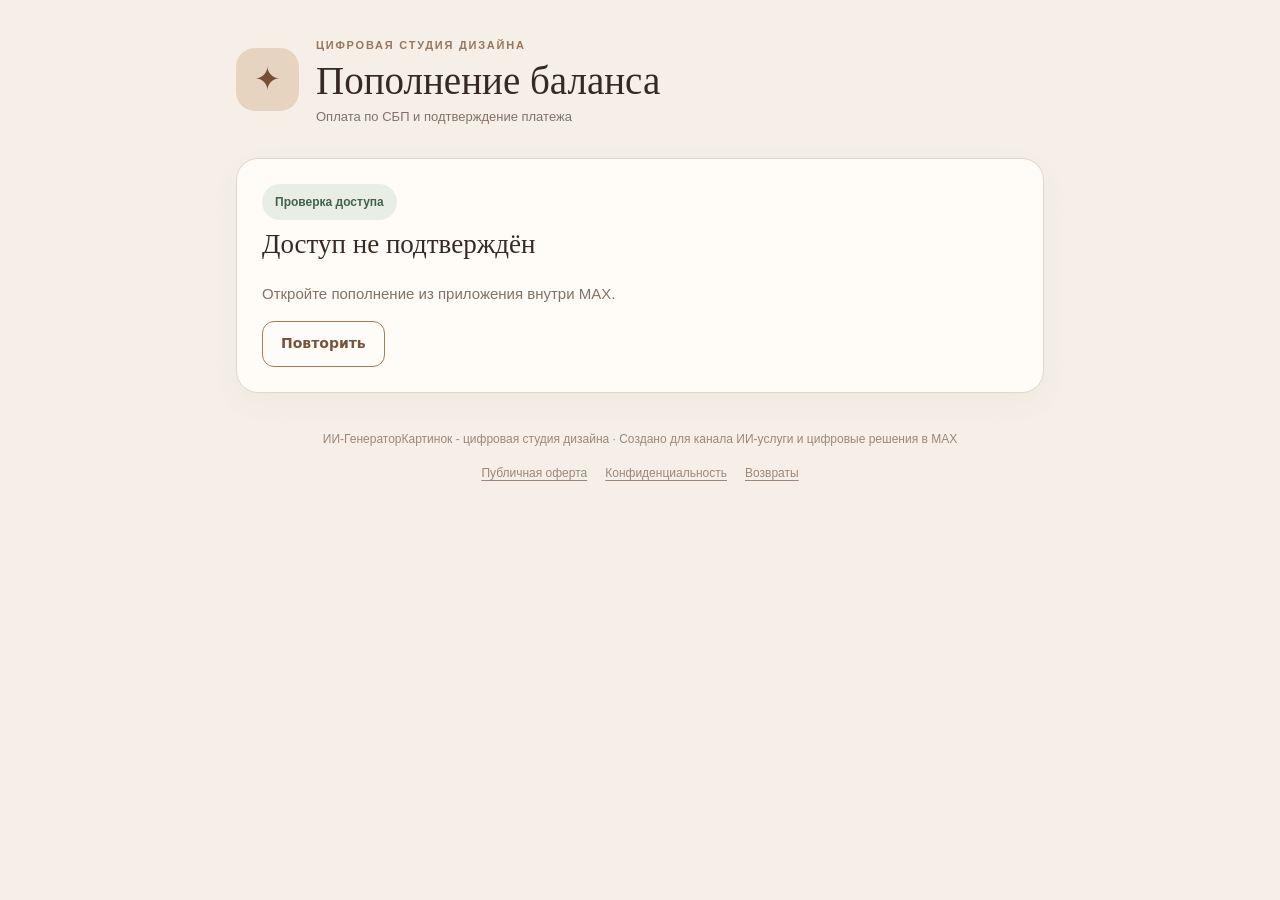
==== commit 0001b696: "NEW Paimets" ====
--- a/frontend/payment.html
+++ b/frontend/payment.html
@@ -6,7 +6,7 @@
 <script src="https://st.max.ru/js/max-web-app.js"></script><script src="config.js"></script>
 </head><body class="payment-page">
 <main class="wrap">
-<header class="masthead"><span class="brand-mark">✦</span><div><span class="eyebrow">ЦИФРОВОЕ АТЕЛЬЕ</span><h1>Пополнение баланса</h1><p>Оплата по СБП и подтверждение платежа</p></div></header>
+<header class="masthead"><span class="brand-mark">✦</span><div><span class="eyebrow">ЦИФРОВАЯ СТУДИЯ ДИЗАЙНА</span><h1>Пополнение баланса</h1><p>Оплата по СБП и подтверждение платежа</p></div></header>
 <section class="panel" id="gate"><span class="tag">Проверка доступа</span><h2 id="gate-title">Подключаемся…</h2><p id="gate-message" class="muted">Проверяем MAX.</p><button id="retry" class="button outline hidden" type="button">Повторить</button></section>
 <div id="workspace" class="hidden">
 <a class="button outline back-link" href="index.html">← Вернуться к генерации</a>
@@ -19,7 +19,7 @@
 <div id="pay-order" class="pay-order-detail hidden" tabindex="-1" aria-live="polite">
 <p id="pay-order-summary"></p>
 <button type="button" id="pay-qr-button" class="button outline sbp-button"><span>Оплатить кредиты по СБП</span><span class="sbp-mini-mark" aria-hidden="true"><i></i><i></i><i></i></span></button>
-<div id="pay-proof"><label for="pay-proof-file">Прикрепите чек об оплате из банковского приложения (JPG, PNG или PDF до 8 МБ)</label><input id="pay-proof-file" type="file" accept=".jpg,.jpeg,.png,.pdf,image/jpeg,image/png,application/pdf"><button type="button" id="pay-submit" class="button outline payment-action-outline">Отправить подтверждение оплаты</button></div>
+<div id="pay-proof"><label for="pay-proof-file">Прикрепите чек об оплате (JPG, PNG до 8 МБ — изображение будет оптимизировано; PDF до 2 МБ)</label><input id="pay-proof-file" type="file" accept=".jpg,.jpeg,.png,.pdf,image/jpeg,image/png,application/pdf"><label for="pay-actual-amount">Сумма фактической оплаты по банковскому чеку, ₽</label><input id="pay-actual-amount" type="text" inputmode="decimal" maxlength="12" autocomplete="off" placeholder="Например, 50,00" aria-describedby="pay-amount-warning"><p id="pay-amount-warning" class="status hidden" role="alert" aria-live="polite"></p><button type="button" id="pay-submit" class="button outline payment-action-outline">Отправить подтверждение оплаты</button></div>
 </div>
 <p id="pay-message" class="status" aria-live="polite"></p>
 <h3>Мои заявки</h3><div id="pay-my-orders" class="payment-order-list" tabindex="0">Заявок пока нет.</div>
@@ -27,7 +27,7 @@
 <p class="fine">Подтверждение клиента не означает зачисление: администратор сверяет поступление с выпиской ВТБ, после чего начисляет кредиты.</p>
 </section>
 </div>
-<footer><span>ИИ-ГенераторКартинок - цифровое ателье · Создано для канала ИИ-услуги и цифровые решения в MAX</span><div class="legal-links"><a data-legal href="legal/offer.html">Публичная оферта</a><a data-legal href="legal/privacy.html">Конфиденциальность</a><a data-legal href="legal/refunds.html">Возвраты</a></div></footer>
+<footer><span>ИИ-ГенераторКартинок - цифровая студия дизайна · Создано для канала ИИ-услуги и цифровые решения в MAX</span><div class="legal-links"><a data-legal href="legal/offer.html">Публичная оферта</a><a data-legal href="legal/privacy.html">Конфиденциальность</a><a data-legal href="legal/refunds.html">Возвраты</a></div></footer>
 </main>
 <div id="pay-qr-modal" class="overlay sbp-dialog hidden" role="dialog" aria-modal="true" aria-label="Оплата по СБП">
   <div class="modal sbp-layout">
@@ -56,5 +56,5 @@
   </div>
 </div>
 <div id="legal-overlay" class="overlay hidden" role="dialog" aria-modal="true" aria-label="Юридический документ"><div class="modal legal-modal"><div class="modal-top"><strong>Документы ИИ-ГенератораКартинок</strong><button type="button" class="button outline" id="legal-close">← Вернуться к пополнению</button></div><iframe id="legal-frame" title="Юридический документ" loading="lazy"></iframe></div></div>
-<script src="payment.js?v=igk-v18-legal"></script>
+<script src="payment.js?v=igk-v27-paid-amount"></script>
 </body></html>
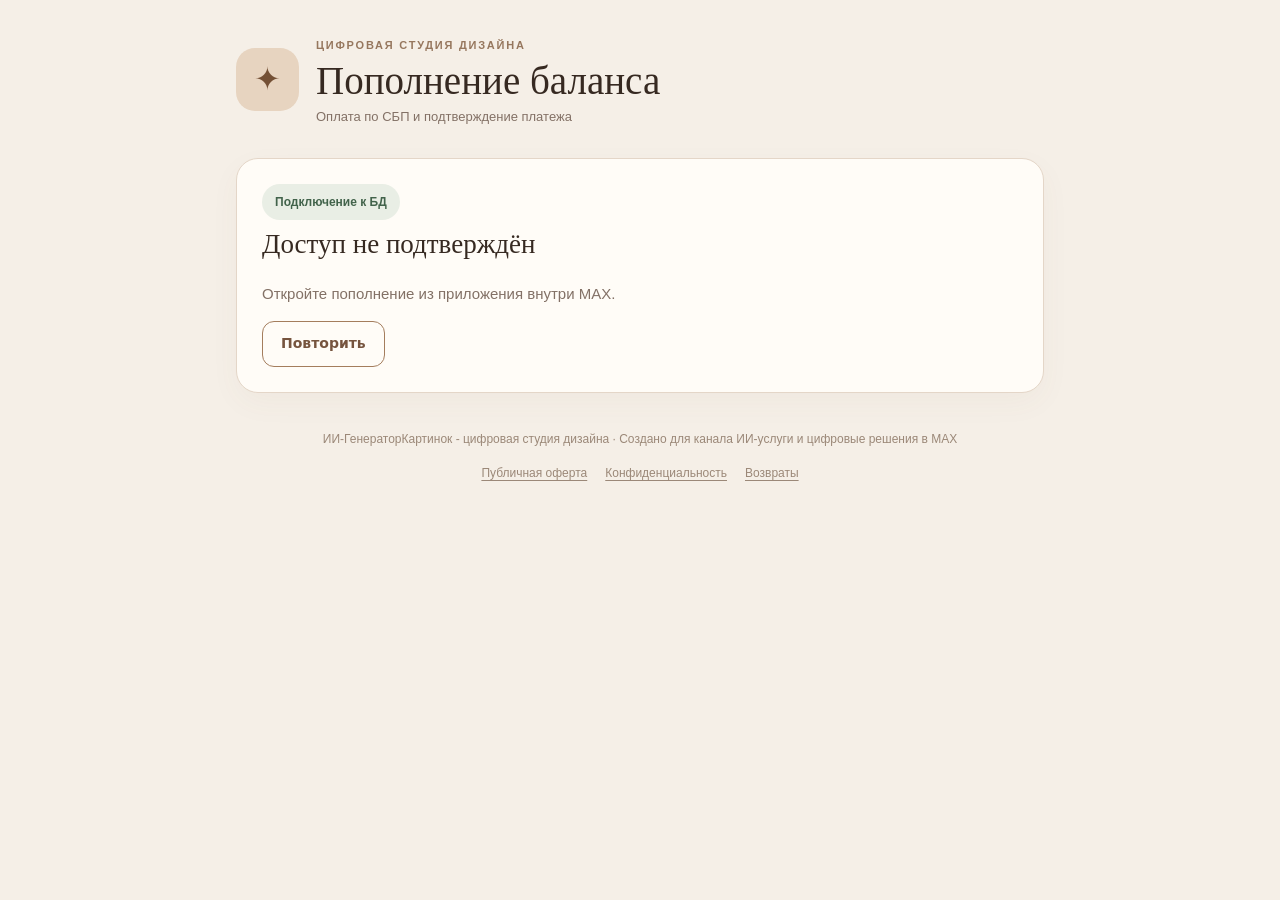
==== commit 024bcd8b: "MAX KILL" ====
--- a/frontend/payment.html
+++ b/frontend/payment.html
@@ -7,10 +7,10 @@
 </head><body class="payment-page">
 <main class="wrap">
 <header class="masthead"><span class="brand-mark">✦</span><div><span class="eyebrow">ЦИФРОВАЯ СТУДИЯ ДИЗАЙНА</span><h1>Пополнение баланса</h1><p>Оплата по СБП и подтверждение платежа</p></div></header>
-<section class="panel" id="gate"><span class="tag">Проверка доступа</span><h2 id="gate-title">Подключаемся…</h2><p id="gate-message" class="muted">Проверяем MAX.</p><button id="retry" class="button outline hidden" type="button">Повторить</button></section>
+<section class="panel" id="gate"><span class="tag">Подключение к БД</span><h2 id="gate-title">Подключаемся…</h2><p id="gate-message" class="muted">Проверка баланса.</p><button id="retry" class="button outline hidden" type="button">Повторить</button></section>
 <div id="workspace" class="hidden">
 <a class="button outline back-link" href="index.html">← Вернуться к генерации</a>
-<section class="panel balance-panel"><div><div class="eyebrow">ВАШ БАЛАНС</div><div class="balance" id="balance">— кредитов</div><p class="fine">1 кредит = 10 ₽</p></div><div class="balance-actions"><span class="tag">Доступ подтверждён</span></div></section>
+<section class="panel balance-panel"><div><div class="eyebrow">ВАШ БАЛАНС</div><div class="balance" id="balance">— кредитов</div><p class="fine">1 кредит = 10 ₽</p></div><div class="balance-actions"><span class="tag">Баланс загружен</span></div></section>
 <section class="panel" id="payment-panel"><div class="eyebrow">ПОПОЛНЕНИЕ БАЛАНСА</div><h2>Пополнить баланс</h2>
 <div id="payments-box" class="payment-controls">
 <label for="pay-amount">Сумма пополнения</label>
--- a/frontend/styles.css
+++ b/frontend/styles.css
@@ -350,5 +350,43 @@
     .sbp-dialog .sbp-qr-card {min-height: 0;}
 }
 
-/* Payment page: space between receipt-file picker and confirmation button. */
-.payment-page #payment-panel #pay-submit { margin-top: 14px; }
+
+
+/* IGK responsive viewport: keep the original vertical page and proportions.
+   This changes document layout only, not the MAX mini-app host window. */
+html, body { min-width: 0; max-width: 100%; }
+.wrap, #workspace, .panel, .masthead, .masthead > div,
+.balance-panel > div, .grid-two, .grid-two > *, .action-row,
+.history-list, .price-line, .consent-panel, .reference-panel,
+.modal, .legal-modal { min-width: 0; }
+.wrap { width: 100%; }
+.masthead h1, .masthead p, .balance, .panel h2,
+.history-item, .price-line, .consent, .modal {
+  overflow-wrap: anywhere;
+}
+.result-image, .mini-preview { height: auto; max-width: 100%; }
+
+/* Rotate with device if MAX exposes a rotated viewport.
+   No new columns or reordered screens: portrait layout stretches to fit. */
+@media screen and (orientation: landscape) and (max-height: 650px) {
+  .wrap {
+    width: 100%;
+    max-width: 100%;
+    margin: 0 auto;
+    padding: 12px clamp(10px, 2vw, 20px) 30px;
+  }
+  .panel { width: 100%; max-width: 100%; padding: 18px; }
+  .masthead { margin: 5px 0 18px; gap: 11px; }
+  .masthead h1 { font-size: clamp(24px, 4vw, 36px); }
+  .grid-two { grid-template-columns: minmax(0, 1fr); gap: 0; }
+  .balance-panel { gap: 12px; }
+  .balance-actions { align-items: stretch; width: 100%; }
+  .balance-actions .button { width: 100%; }
+  .action-row { flex-direction: column; }
+  .action-row > * { width: 100%; }
+  .price-line { flex-wrap: wrap; }
+  textarea { min-height: 90px; }
+  .result-image { max-height: 75dvh; }
+  .mini-preview { max-height: 55dvh; }
+  .modal { width: 100%; max-height: 90dvh; }
+}
